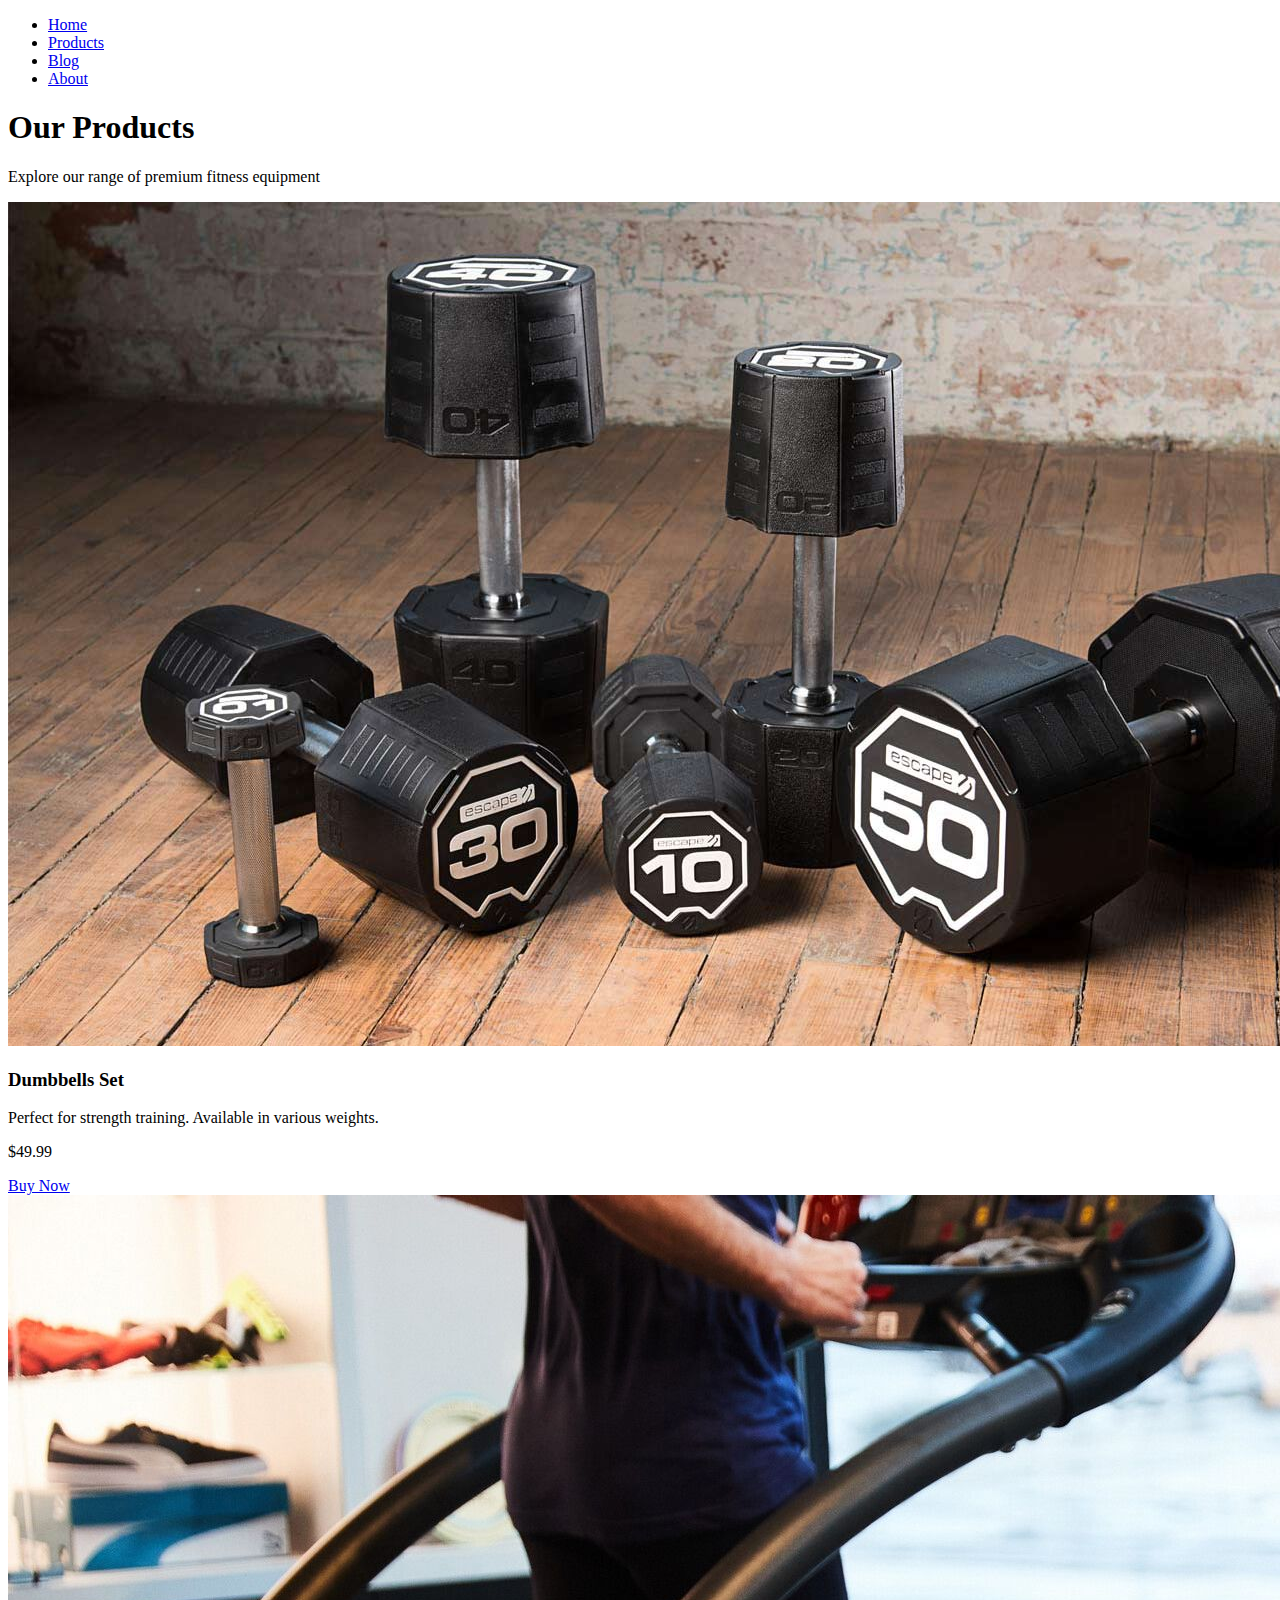
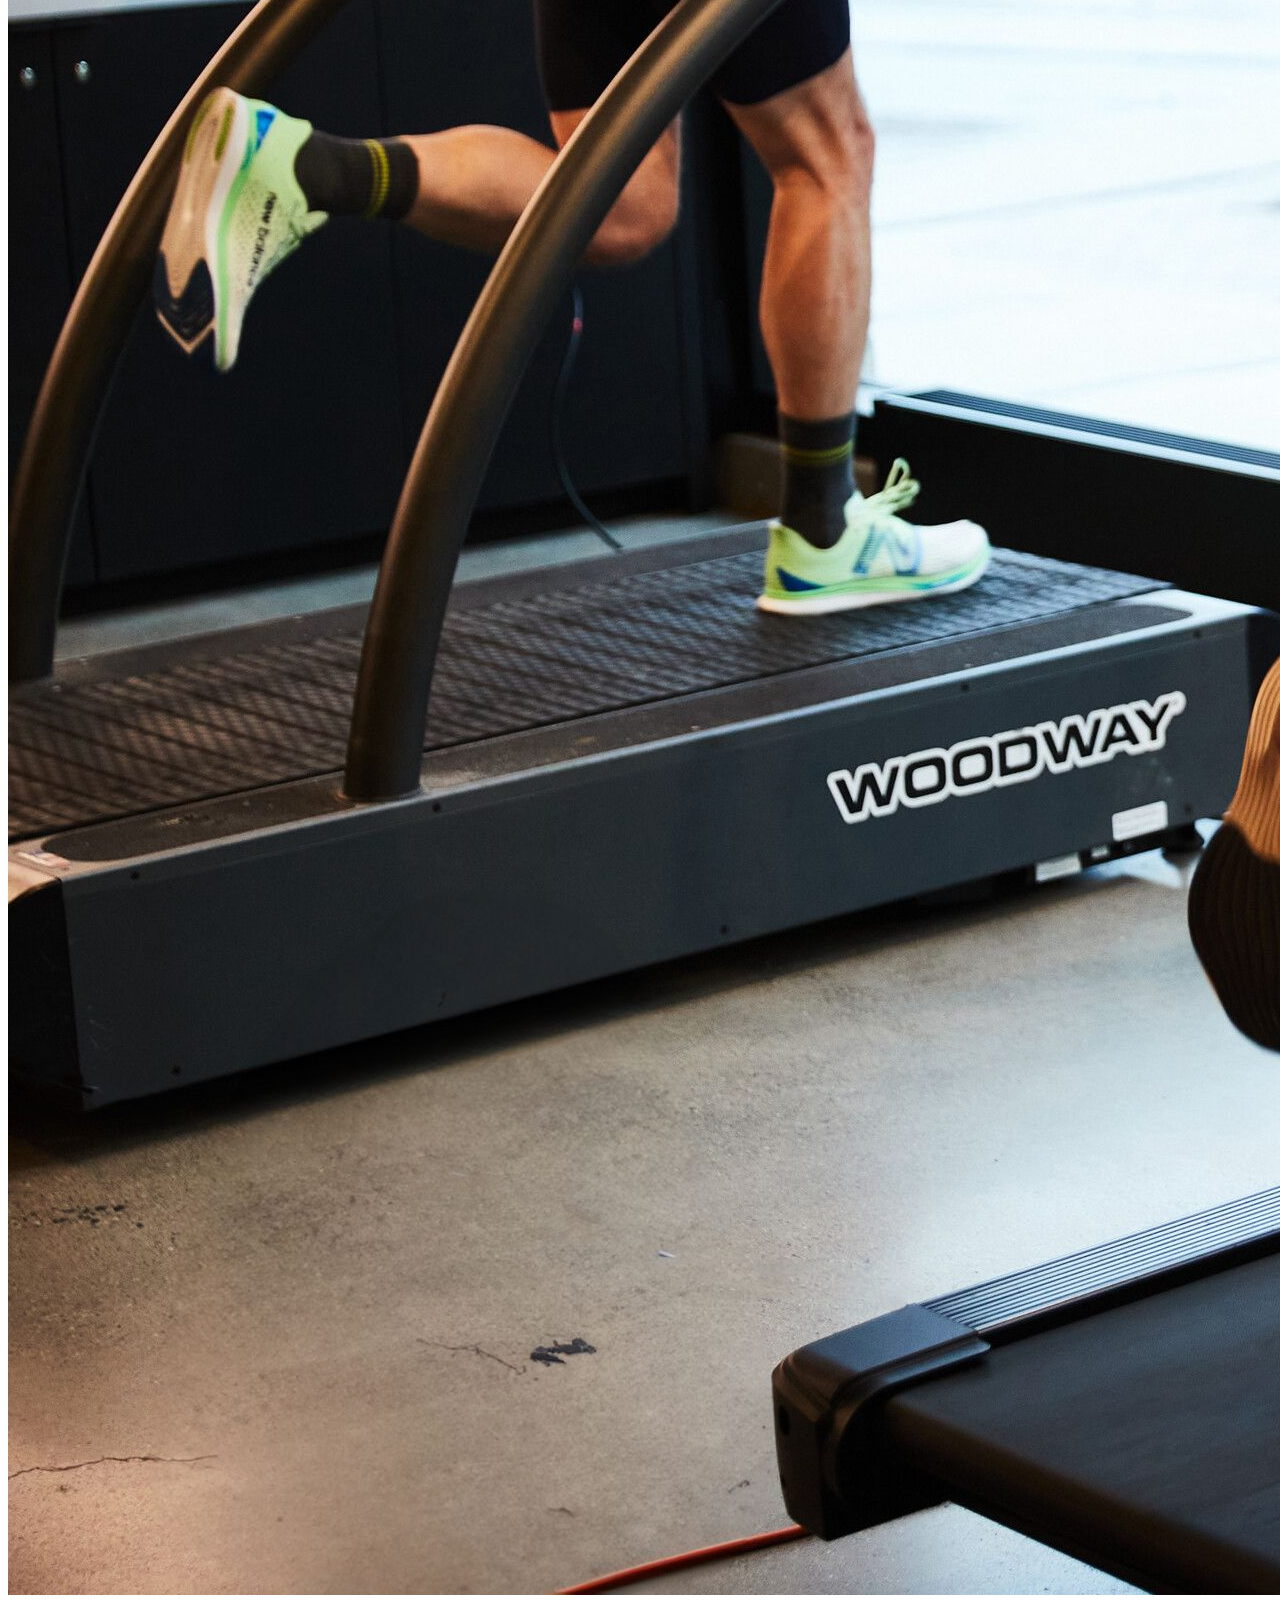
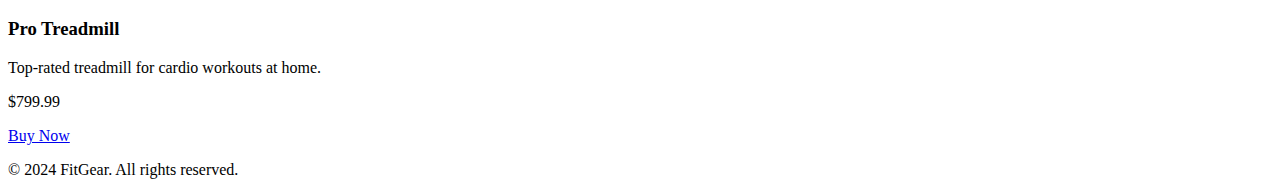
==== products.html @ eba65499 "Add files via upload" ====
<!DOCTYPE html>
<html lang="en">
<head>
    <meta charset="UTF-8">
    <meta name="viewport" content="width=device-width, initial-scale=1.0">
    <title>FitGear | Products</title>
    <link rel="stylesheet" href="css/products.css">
</head>
<body>
    <!-- Navigation -->
    <header>
        <nav>
            <ul>
                <li><a href="index.html">Home</a></li>
                <li><a href="products.html">Products</a></li>
                <li><a href="blog.html">Blog</a></li>
                <li><a href="about.html">About</a></li>
            </ul>
        </nav>
    </header>

    <!-- Hero Section -->
    <section id="products-hero">
        <div class="hero-content">
            <h1>Our Products</h1>
            <p>Explore our range of premium fitness equipment</p>
        </div>
    </section>

    <!-- Products Section -->
    <section id="product-list">
        <!-- Dumbbells Product Card -->
        <div class="product-card">
            <img src="images/dumbbells.jpg" alt="Set of Dumbbells">
            <h3>Dumbbells Set</h3>
            <p>Perfect for strength training. Available in various weights.</p>
            <p class="price">$49.99</p>
            <a href="dumbbells.html" class="buy-button">Buy Now</a>
        </div>

        <!-- Treadmill Product Card -->
        <div class="product-card">
            <img src="images/treadmill.jpg" alt="High-Quality Treadmill">
            <h3>Pro Treadmill</h3>
            <p>Top-rated treadmill for cardio workouts at home.</p>
            <p class="price">$799.99</p>
            <a href="treadmill.html" class="buy-button">Buy Now</a>
        </div>
    </section>

    <!-- Footer -->
    <footer>
        <p>&copy; 2024 FitGear. All rights reserved.</p>
    </footer>
</body>
</html>
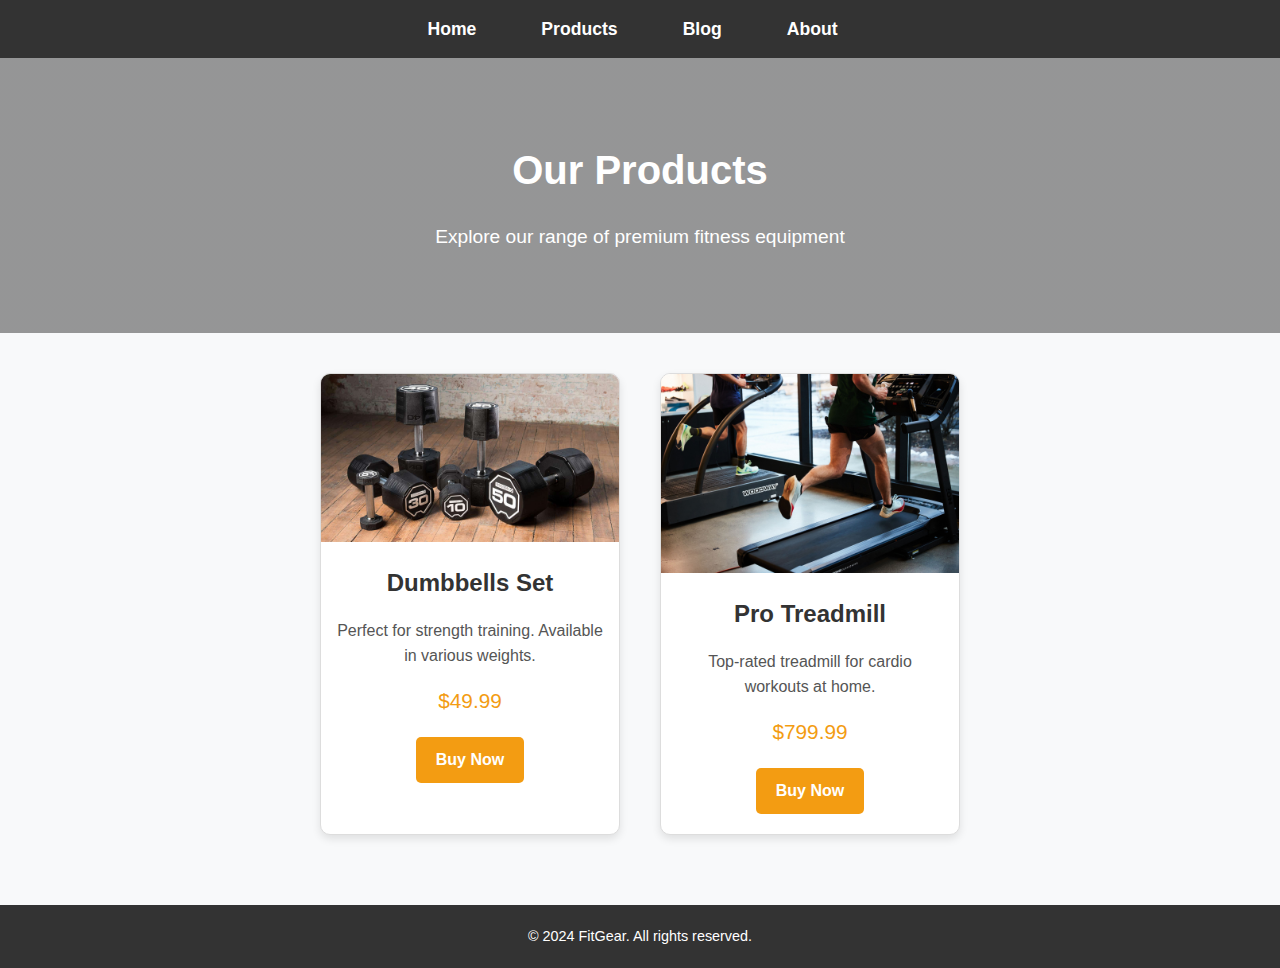
==== commit 52d05d36: "Update products.html" ====
--- a/products.html
+++ b/products.html
@@ -4,7 +4,7 @@
     <meta charset="UTF-8">
     <meta name="viewport" content="width=device-width, initial-scale=1.0">
     <title>FitGear | Products</title>
-    <link rel="stylesheet" href="css/products.css">
+    <link rel="stylesheet" href="css/styles.css">
 </head>
 <body>
     <!-- Navigation -->
--- a/css/styles.css
+++ b/css/styles.css
@@ -0,0 +1,438 @@
+/* General reset for consistency */
+* {
+    margin: 0;
+    padding: 0;
+    box-sizing: border-box;
+}
+
+body {
+    font-family: Arial, sans-serif;
+    line-height: 1.6;
+    color: #333;
+}
+
+/* Header and Navigation */
+header {
+    background-color: #000;
+    color: #fff;
+    padding: 20px;
+    text-align: center;
+}
+
+nav ul {
+    list-style: none;
+}
+
+nav ul li {
+    display: inline;
+    margin-right: 15px;
+}
+
+nav ul li a {
+    color: #fff;
+    text-decoration: none;
+    font-weight: bold;
+}
+
+/* Hero Section */
+#hero {
+    background: url('../images/hero-bg.jpg') no-repeat center center/cover;
+    color: #fff;
+    padding: 100px 20px;
+    text-align: center;
+}
+
+#hero h1 {
+    font-size: 2.5em;
+    margin-bottom: 20px;
+}
+
+#hero .btn {
+    background: #ff9900;
+    color: #fff;
+    padding: 10px 20px;
+    text-decoration: none;
+    border-radius: 5px;
+}
+
+/* Features Section */
+#features {
+    padding: 50px 20px;
+    text-align: center;
+}
+
+.feature-item {
+    margin-bottom: 20px;
+}
+
+footer {
+    background-color: #000;
+    color: #fff;
+    text-align: center;
+    padding: 10px 0;
+    margin-top: 30px;
+}
+
+
+/* Hero Section */
+#about-hero {
+    background: #f4f4f4;
+    padding: 50px 20px;
+    text-align: center;
+}
+
+#about-hero h1 {
+    font-size: 2.5em;
+    margin-bottom: 10px;
+}
+
+/* Our Story */
+#our-story {
+    padding: 40px 20px;
+    background-color: #fff;
+}
+
+#our-story h2 {
+    text-align: center;
+    margin-bottom: 20px;
+}
+
+/* Team Section */
+#team {
+    padding: 40px 20px;
+    background-color: #eaeaea;
+    text-align: center;
+}
+
+.team-member {
+    margin-bottom: 30px;
+    display: inline-block;
+    text-align: left;
+    width: 300px;
+    margin-right: 15px;
+}
+
+.team-member img {
+    width: 100%;
+    border-radius: 50%;
+    margin-bottom: 10px;
+}
+
+/* Contact Section */
+#contact {
+    padding: 40px 20px;
+    background-color: #fff;
+    text-align: center;
+}
+
+#contact form {
+    max-width: 500px;
+    margin: 0 auto;
+}
+
+#contact form label {
+    display: block;
+    margin-bottom: 5px;
+}
+
+#contact form input,
+#contact form textarea {
+    width: 100%;
+    padding: 10px;
+    margin-bottom: 20px;
+    border: 1px solid #ccc;
+    border-radius: 5px;
+}
+
+#contact form button {
+    padding: 10px 20px;
+    background-color: #ff9900;
+    color: #fff;
+    border: none;
+    cursor: pointer;
+    border-radius: 5px;
+}
+
+/* Footer */
+#footer-info {
+    display: flex;
+    justify-content: space-around;
+    padding: 30px 20px;
+    background-color: #333;
+    color: #fff;
+}
+
+#footer-info .footer-column {
+    width: 200px;
+}
+
+#footer-info .footer-column a {
+    color: #ff9900;
+    text-decoration: none;
+}
+
+/* Blog Hero Section */
+#blog-hero {
+    background-color: #f4f4f4;
+    padding: 50px 20px;
+    text-align: center;
+}
+
+#blog-hero h1 {
+    font-size: 2.5em;
+    margin-bottom: 10px;
+}
+
+/* Featured Blog Posts */
+#featured-posts {
+    padding: 40px 20px;
+    background-color: #fff;
+}
+
+#featured-posts h2 {
+    text-align: center;
+    margin-bottom: 30px;
+}
+
+.blog-post {
+    display: inline-block;
+    width: 300px;
+    margin-right: 20px;
+    margin-bottom: 20px;
+    text-align: left;
+}
+
+.blog-post img {
+    width: 100%;
+    height: auto;
+    border-radius: 5px;
+    margin-bottom: 10px;
+}
+
+.blog-post h3 a {
+    color: #333;
+    text-decoration: none;
+}
+
+.blog-post p {
+    color: #666;
+    margin-top: 10px;
+}
+
+/* Recent Blog Posts Grid */
+#recent-posts {
+    padding: 40px 20px;
+    background-color: #eaeaea;
+}
+
+#recent-posts h2 {
+    text-align: center;
+    margin-bottom: 30px;
+}
+
+.blog-grid {
+    display: flex;
+    justify-content: space-around;
+}
+
+.blog-grid article {
+    width: 300px;
+    text-align: left;
+}
+
+.blog-grid article img {
+    width: 100%;
+    height: auto;
+    border-radius: 5px;
+    margin-bottom: 10px;
+}
+
+.blog-grid article h4 a {
+    color: #333;
+    text-decoration: none;
+}
+
+.blog-grid article p {
+    color: #666;
+    margin-top: 10px;
+}
+
+/* Footer Section */
+#footer-info {
+    display: flex;
+    justify-content: space-around;
+    padding: 30px 20px;
+    background-color: #333;
+    color: #fff;
+}
+
+#footer-info .footer-column {
+    width: 200px;
+}
+
+#footer-info .footer-column a {
+    color: #ff9900;
+    text-decoration: none;
+}
+
+/* Base Reset */
+* {
+    margin: 0;
+    padding: 0;
+    box-sizing: border-box;
+}
+
+body {
+    font-family: Arial, sans-serif;
+    color: #333;
+    background-color: #f8f9fa;
+    line-height: 1.6;
+}
+
+/* Header Navigation */
+header {
+    background-color: #333;
+    padding: 15px 0;
+}
+
+header nav ul {
+    display: flex;
+    justify-content: center;
+    gap: 30px;
+    list-style-type: none;
+}
+
+header nav ul li a {
+    color: white;
+    text-decoration: none;
+    font-size: 1.1rem;
+    font-weight: bold;
+    padding: 5px 10px;
+    border-radius: 5px;
+    transition: color 0.3s, background-color 0.3s;
+}
+
+header nav ul li a:hover {
+    background-color: #f39c12;
+    color: white;
+}
+
+/* Hero Section */
+#products-hero {
+    background: linear-gradient(rgba(0, 0, 0, 0.4), rgba(0, 0, 0, 0.4)), url('images/products-hero.jpg') no-repeat center center/cover;
+    color: white;
+    text-align: center;
+    padding: 80px 20px;
+}
+
+#products-hero .hero-content {
+    max-width: 700px;
+    margin: auto;
+}
+
+#products-hero h1 {
+    font-size: 2.5rem;
+    margin-bottom: 20px;
+}
+
+#products-hero p {
+    font-size: 1.2rem;
+}
+
+/* Products Section */
+#product-list {
+    display: flex;
+    justify-content: center;
+    gap: 40px;
+    padding: 40px 20px;
+    flex-wrap: wrap;
+}
+
+.product-card {
+    background-color: white;
+    border: 1px solid #ddd;
+    border-radius: 10px;
+    box-shadow: 0 4px 8px rgba(0, 0, 0, 0.1);
+    overflow: hidden;
+    width: 300px;
+    text-align: center;
+    transition: transform 0.3s, box-shadow 0.3s;
+}
+
+.product-card:hover {
+    transform: translateY(-10px);
+    box-shadow: 0 10px 20px rgba(0, 0, 0, 0.2);
+}
+
+.product-card img {
+    width: 100%;
+    height: auto;
+}
+
+.product-card h3 {
+    font-size: 1.5rem;
+    color: #333;
+    margin: 15px 0;
+}
+
+.product-card p {
+    color: #555;
+    margin: 0 15px 15px;
+}
+
+.product-card .price {
+    font-size: 1.3rem;
+    color: #f39c12;
+    margin-bottom: 20px;
+}
+
+.buy-button {
+    display: inline-block;
+    background-color: #f39c12;
+    color: white;
+    padding: 10px 20px;
+    text-decoration: none;
+    font-weight: bold;
+    border-radius: 5px;
+    margin-bottom: 20px;
+    transition: background-color 0.3s;
+}
+
+.buy-button:hover {
+    background-color: #e67e22;
+}
+
+/* Footer */
+footer {
+    background-color: #333;
+    color: white;
+    text-align: center;
+    padding: 20px 0;
+    font-size: 0.9rem;
+}
+
+/* Responsive Design */
+@media (max-width: 768px) {
+    #product-list {
+        flex-direction: column;
+        align-items: center;
+    }
+
+    header nav ul {
+        flex-direction: column;
+        align-items: center;
+        gap: 15px;
+    }
+
+    header nav ul li a {
+        font-size: 1rem;
+    }
+
+    #products-hero h1 {
+        font-size: 2rem;
+    }
+
+    #products-hero p {
+        font-size: 1rem;
+    }
+}
